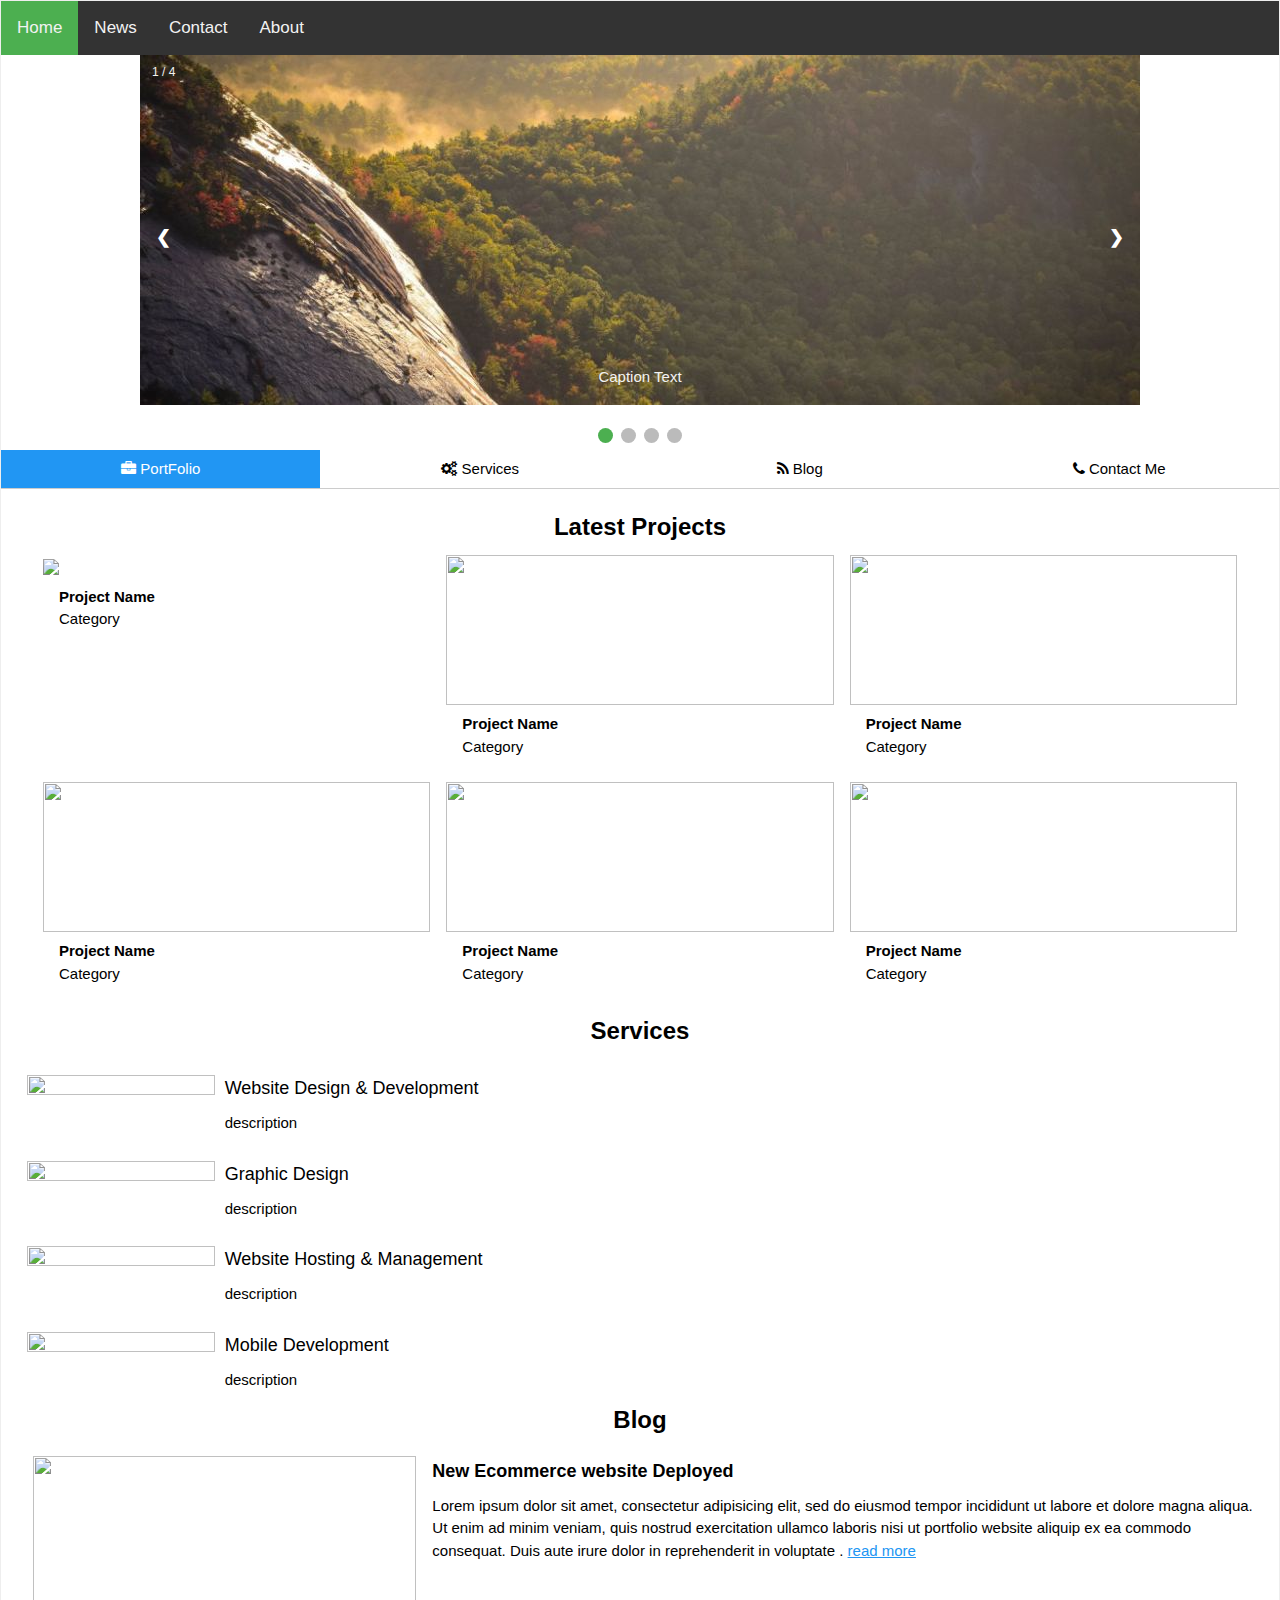
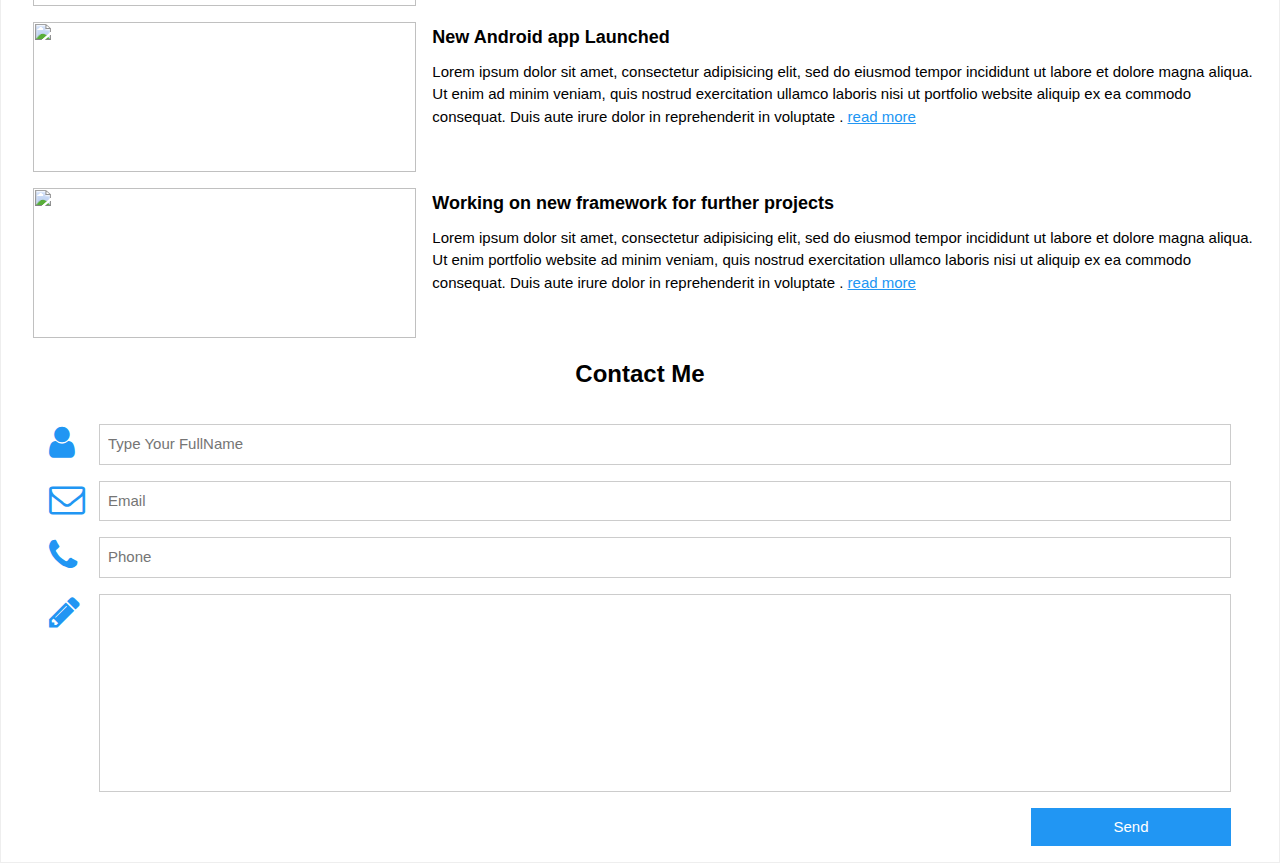
==== slider.html @ fadb253d "first website commit" ====
<!DOCTYPE html>
<html lang="en" dir="ltr">
  <head>
    <meta charset="utf-8">
    <link rel="stylesheet" href="https://www.w3schools.com/w3css/4/w3.css">
    <link rel="stylesheet" href="https://cdnjs.cloudflare.com/ajax/libs/font-awesome/4.7.0/css/font-awesome.min.css">
    <link rel="stylesheet" href="slider.css">
    <title>portfolio website</title>

<!-- <div class="container">


        <div class="slider-container">
                <a href="#" class="slider-trigger">   Click here   </a>
                <div class="slider-parent">    <h1>Slider</h1>    <a href="https:/twitter.com/giyaletter">Twitter&lt;/a> <br>    &lt;a href="https:/twitter.com/s_omeal">@Supriya</a> <br>    <a href="https:/twitter.com/g__patil">@Girish</a> <br>   </div>
        
        
        </div>




</div> -->

<!--navbar-->
<div class="topnav" id="myTopnav">
        <a href="#home" class="active">Home</a>
        <a href="#news">News</a>
        <a href="#contact">Contact</a>
        <a href="#about">About</a>
        <a href="javascript:void(0);" class="icon" onclick="myFunction()">
          <i class="fa fa-bars"></i>
        </a>
      </div>


  </head>
  <body>
    
<!-- Slideshow container -->
<div class="slideshow-container">

        <!-- Full-width images with number and caption text -->
        <div class="mySlides fade">
          <div class="numbertext">1 / 4</div>
          <img src="img/img1.jpg" style="width:100%">
          <div class="text">Caption Text</div>
        </div>
      
        <div class="mySlides fade">
          <div class="numbertext">2 / 4</div>
          <img src="img/img2.jpg" style="width:100%">
          <div class="text">Caption Two</div>
        </div>
      
        <div class="mySlides fade">
          <div class="numbertext">3 / 4</div>
          <img src="img/img3.jpg" style="width:100%">
          <div class="text">Caption Three</div>
        </div>
        <div class="mySlides fade">
                <div class="numbertext">4 / 4</div>
                <img src="img/img3.jpg" style="width:100%">
                <div class="text">Caption Three</div>
              </div>
      
        <!-- Next and previous buttons -->
        <a class="prev" onclick="plusSlides(-1)">&#10094;</a>
        <a class="next" onclick="plusSlides(1)">&#10095;</a>
      </div>
      <br>
      
      <!-- The dots/circles -->
      <div style="text-align:center">
        <span class="dot" onclick="currentSlide(1)"></span> 
        <span class="dot" onclick="currentSlide(2)"></span> 
        <span class="dot" onclick="currentSlide(3)"></span> 
        <span class="dot" onclick="currentSlide(4)"></span> 
      </div>





      <div class=”w3-bar w3-white” >
                                        
            <div class="w3-row w3-border-bottom">
                            <div class="w3-col s3 m3">
                               <button class="w3-bar-item w3-button tablink w3-blue"   onclick="openTab(event,'Portfolio')" style="width:100%;">
                                <i class="fa fa-briefcase"></i>
                                 PortFolio
                               </button>
                            </div>
                            <div class="w3-col s3 m3">
                              <button class="w3-bar-item w3-button tablink"   onclick="openTab(event,'Services')" style="width:100%;">
                               <i class="fa fa-cogs"></i>
                                Services
                              </button>
                            </div>
                            <div class="w3-col s3 m3">
                               <button class="w3-bar-item w3-button tablink"   onclick="openTab(event,'Blog')" style="width:100%;">
                                <i class="fa fa-rss"></i>
                                 Blog
                               </button>
                            </div>
                            <div class="w3-col s3 m3">
                               <button class="w3-bar-item w3-button tablink"   onclick="openTab(event,'Contact')" style="width:100%;">
                                <i class="fa fa-phone"></i>
                                  Contact Me
                                </button>
                            </div>
                          </div>




                    <div id="Portfolio" class="w3-container tab" > 

                                    <div class="user-latest-projects" >
                                                    <h3><b>Latest Projects</b></h3>
                                                    <div class="w3-row-padding">
                                                       <div class="w3-col s4 m4">
                                                          <div class="project">
                                                            <img src="./img/hosting and management.jpg”             style="width:100%;height:150px;">
                                                            <div class="w3-container w3-padding">
                                                               <span> <b> Project Name </b></span> <br>
                                                               <span>Category</span>
                                                            </div>
                                                           </div>
                                                      </div>
                                                       <div class="w3-col s4 m4">
                                                          <div class="project">
                                                            <img src="./img/app development.jpg" style="width:100%;height:150px;">
                                                            <div class="w3-container w3-padding">
                                                                <span> <b> Project Name </b></span> <br>
                                                                <span>Category</span>
                                                            </div>
                                                          </div>
                                                       </div>
                                                       <div class="w3-col s4 m4">
                                                          <div class="project">
                                                            <img src="./img/website development.jpg" style="width:100%;height:150px;">
                                                            <div class="w3-container w3-padding">
                                                                <span> <b> Project Name </b></span><br>
                                                                <span>Category</span>
                                                            </div>
                                                          </div>
                                                       </div>
                                                 </div>
                                                 <div class="w3-row-padding w3-margin-top">
                                                    <div class="w3-col s4 m4">
                                                      <div class="project">
                                                        <img src="./img/app development.jpg" style="width:100%;height:150px;">
                                                        <div class="w3-container w3-padding">
                                                          <span> <b> Project Name </b></span><br>
                                                          <span>Category</span>
                                                        </div>
                                                      </div>
                                                    </div>
                                                    <div class="w3-col s4 m4">
                                                      <div class="project">
                                                       <img src="./img/hosting and management.jpg" style="width:100%;height:150px;">
                                                        <div class="w3-container w3-padding">
                                                         <span> <b> Project Name </b></span><br>
                                                         <span>Category</span>
                                                        </div>
                                                       </div>
                                                    </div>
                                                   <div class="w3-col s4 m4">
                                                     <div class="project">
                                                       <img src="./img/design.jpg" style="width:100%;height:150px;">
                                                       <div class="w3-container w3-padding">
                                                         <span> <b> Project Name </b></span><br>
                                                             <span>Category</span>
                                                        </div>
                                                     </div>
                                                   </div>
                                                   </div>
                                                 </div>


                    </div>
                    <div id="Services" class="w3-container tab" style=”display:none”>
                                    <h3 style="text-align:center;"> <b> Services </b></h3>
                                    <div class="w3-row w3-margin-top">
                                       <div class="w3-col s2 m2">
                                        <img src="./img/website development.jpg" alt="" style="height:100%;     width:100%;padding:10px;">
                                       </div>
                                       <div class="w3-col s10 m10">
                                         <h5>Website Design & Development</h5>
                                         <span>description</span>
                                       </div>
                                     </div>
                                     <div class="w3-row w3-margin-top">
                                        <div class="w3-col s2 m2">
                                          <img src="./img/design.jpg" alt="" style="height:100%;         width:100%;padding:10px;">
                                        </div>
                                        <div class="w3-col s10 m10">
                                          <h5>Graphic Design</h5>
                                          <span>description</span>
                                        </div>
                                     </div>
                                     <div class="w3-row w3-margin-top">
                                        <div class="w3-col s2 m2">
                                           <img src="./img/hosting and management.jpg" alt=""  style="height:100%; width:100%;padding:10px;">
                                        </div>
                                        <div class="w3-col s10 m10">
                                          <h5>Website Hosting & Management</h5>
                                          <span>description</span>
                                        </div>
                                     </div>
                                     <div class="w3-row w3-margin-top">
                                        <div class="w3-col s2 m2">
                                          <img src="./img/app development.jpg" alt="" style="height:100%; width:100%;padding:10px;">
                                        </div>
                                        <div class="w3-col s10 m10">
                                          <h5>Mobile Development</h5>
                                          <span>description</span>
                                        </div>
                                     </div>
                    
                    
                    
                    </div>
                    <div id="Blog" class="w3-container tab" style=”display:none”>
                    
                                    <h3 style="text-align:center;"><b>Blog</b></h3>
                                    <div class="w3-row">
                                      <div class="w3-col s4 m4 w3-padding">
                                        <img src="./img/design.jpg" alt="" style="height:150px; width:100%;">
                                      </div>
                                      <div class="w3-col s8 m8">
                                        <h5><b>New Ecommerce website Deployed</b></h5>
                                        <span>
                                        Lorem ipsum dolor sit amet, consectetur adipisicing elit, sed do       eiusmod tempor incididunt ut labore et dolore magna aliqua. Ut enim     ad minim veniam, quis nostrud exercitation ullamco laboris nisi ut   portfolio website  aliquip ex ea commodo consequat. Duis aute irure dolor in         reprehenderit in voluptate  .
                                         <a href="javascript:void(0);" class="w3-text-blue">read more</a>
                                        </span>
                                       </div>
                                     </div>
                                    <div class="w3-row">
                                    <div class="w3-col s4 m4 w3-padding">
                                      <img src="./img/app development.jpg" alt="" style="height:150px; width:100%;">
                                    </div>
                                    <div class="w3-col s8 m8">
                                       <h5><b>New Android app Launched</b></h5>
                                        <span>
                                         Lorem ipsum dolor sit amet, consectetur adipisicing elit, sed do     eiusmod tempor incididunt ut labore et dolore magna aliqua. Ut enim     ad minim veniam, quis nostrud exercitation ullamco laboris nisi ut   portfolio website  aliquip ex ea commodo consequat. Duis aute irure dolor in         reprehenderit in voluptate  .
                                         <a href="javascript:void(0);" class="w3-text-blue">read more</a>
                                        </span>
                                    </div>
                                  </div>
                                  <div class="w3-row">
                                    <div class="w3-col s4 m4 w3-padding">
                                      <img src="./img/hosting and management.jpg" alt="" style="height:150px; width:100%;">
                                    </div>
                                    <div class="w3-col s8 m8">
                                       <h5><b>Working on new framework for further projects</b></h5>
                                       <span>
                                        Lorem ipsum dolor sit amet, consectetur adipisicing elit, sed do eiusmod tempor incididunt ut labore et dolore magna aliqua. Ut enim portfolio website    ad minim veniam, quis nostrud exercitation ullamco laboris nisi ut aliquip ex ea commodo consequat. Duis aute irure dolor in      reprehenderit in voluptate  .
                                         <a href="javascript:void(0);" class="w3-text-blue">read more</a>
                                       </span>
                                    </div>
                                 </div>
                    
                    
                    
                    </div>
                    <div id="Contact" class="w3-container tab" style=”display:none”>
                    
                                    <h3 style="text-align:center;"><b>Contact Me </b></h3>
                                    <div class="user-contact">
                                       <form action="" class="w3-container w3-text-blue w3-margin">
                                         <div class="w3-row w3-section">
                                            <div class="w3-col" style="width:50px">
                                     <i class="w3-xxlarge fa fa-user"></i>
                                    </div>
                                            <div class="w3-rest">
                                                <input class="w3-input w3-border" name="first" type="text" placeholder="Type Your FullName">
                                            </div>
                                         </div>
                                         <div class="w3-row w3-section">
                                            <div class="w3-col" style="width:50px">
                                     <i class="w3-xxlarge fa fa-envelope-o"></i>
                                    </div>
                                            <div class="w3-rest">
                                             <input class="w3-input w3-border" name="email" type="text" placeholder="Email">
                                             </div>
                                          </div>
                                          <div class="w3-row w3-section">
                                             <div class="w3-col" style="width:50px">
                                     <i class="w3-xxlarge fa fa-phone"></i>
                                     </div>
                                             <div class="w3-rest">
                                                <input class="w3-input w3-border" name="phone" type="text" placeholder="Phone">
                                              </div>
                                           </div>
                                          <div class="w3-row w3-section">
                                              <div class="w3-col" style="width:50px">
                                     <i class="w3-xxlarge fa fa-pencil"></i>
                                      </div>
                                              <div class="w3-rest">
                                                <textarea class="w3-input w3-border" rows="8" cols="80" style="resize:none;"></textarea>
                                              </div>
                                          </div>
                                          <div class="w3-row" style="text-align:right;">
                                              <button class="w3-button  w3-blue  w3-padding"   style="width:200px;">Send</button>
                                          </div>
                                      </form>
                                </div>
                    
                    
                    </div>
                                   
            
            
            </div>


                                    <script type="text/javascript">
                                            function openTab(evt, tabName) {
                                           //defining 3 variables.
                                               var i, x, tablinks;
                                           //collecting elements and store them in an array which has a class name of tab  
                                               x = document.getElementsByClassName("tab");
                                           
                                           //loop over the x array and give style.display=”none” property to every element
                                               for (i = 0; i < x.length; i++) {
                                                  x[i].style.display = "none";
                                               }
                                           
                                           //collecting elements and store them in an array which has a class name of tablink
                                               tablinks = document.getElementsByClassName("tablink");
                                           
                                           //loop over tablinks array and replace the “w3-blue” class with none.
                                               for (i = 0; i < x.length; i++) {
                                                 tablinks[i].className = tablinks[i].className.replace(" w3-blue", "");
                                               }
                                           
                                           //find the element with a id of tabName and set display equal to block
                                               document.getElementById(tabName).style.display = "block";
                                           
                                           //give the classname “w3-blue” to currentTarget
                                               evt.currentTarget.className += " w3-blue";
                                            }
                                         </script>
</div>













  </body>
  <script src="app.js"></script>
</html>
---- slider.css ----
* {box-sizing:border-box}

/* Slideshow container */
.slideshow-container {
  max-width: 1000px;
  position: relative;
  margin: auto;
}

/* Hide the images by default */
.mySlides {
  display: none;
}

/* Next & previous buttons */
.prev, .next {
  cursor: pointer;
  position: absolute;
  top: 50%;
  width: auto;
  margin-top: -22px;
  padding: 16px;
  color: white;
  font-weight: bold;
  font-size: 18px;
  transition: 0.6s ease;
  border-radius: 0 3px 3px 0;
  user-select: none;
}

/* Position the "next button" to the right */
.next {
  right: 0;
  border-radius: 3px 0 0 3px;
}

/* On hover, add a black background color with a little bit see-through */
.prev:hover, .next:hover {
  background-color: rgba(0,0,0,0.8);
}

/* Caption text */
.text {
  color: #f2f2f2;
  font-size: 15px;
  padding: 8px 12px;
  position: absolute;
  bottom: 8px;
  width: 100%;
  text-align: center;
}

/* Number text (1/3 etc) */
.numbertext {
  color: #f2f2f2;
  font-size: 12px;
  padding: 8px 12px;
  position: absolute;
  top: 0;
}

/* The dots/bullets/indicators */
.dot {
  cursor: pointer;
  height: 15px;
  width: 15px;
  margin: 0 2px;
  background-color: #bbb;
  border-radius: 50%;
  display: inline-block;
  transition: background-color 0.6s ease;
}

.active, .dot:hover {
  background-color: #717171;
}

/* Fading animation */
.fade {
  -webkit-animation-name: fade;
  -webkit-animation-duration: 1.5s;
  animation-name: fade;
  animation-duration: 1.5s;
}

@-webkit-keyframes fade {
  from {opacity: .4} 
  to {opacity: 1}
}

@keyframes fade {
  from {opacity: .4} 
  to {opacity: 1}
}




body{
    border:1px solid #eee;
  }

  .left-component, .right-component{
    height: - webkit – fill- available;
  }


  .left-component{
    border:1px solid #eee;
}
.user-cover-container{
    height: 200px;
    background: #2b2b52;
    background-image: url('img/cover.jpg');
    background-size: cover;
  }

  .user-bio{
    position: relative;
    top:-50px;
    margin-bottom: -50px;
  }
  .user-bio img{
    height: 100px;
    width: 100px;
    border-radius: 100%;
    border: 5px solid white;
    display: block;
    margin-left: auto;
    margin-right: auto;
  }
  .user-info{
    text-align: center;
  }
  .user-social-links{
    font-size: 25px;
    text-align: center;
  }

  .user-about{
    padding: 10px;
  }
  .user-skills{
    padding: 10px;
  }
  .skills span{
    margin: 5px;
    border-radius: 5px;
  }
  .user-latest-projects{
    padding: 10px;
  }
  .user-latest-projects h3{
    text-align: center;
  }


  /*NAVBAR CSS*/
/* Add a black background color to the top navigation */
.topnav {
    background-color: #333;
    overflow: hidden;
  }
  
  /* Style the links inside the navigation bar */
  .topnav a {
    float: left;
    display: block;
    color: #f2f2f2;
    text-align: center;
    padding: 14px 16px;
    text-decoration: none;
    font-size: 17px;
  }
  
  /* Change the color of links on hover */
  .topnav a:hover {
    background-color: #ddd;
    color: black;
  }
  
  /* Add an active class to highlight the current page */
  .active {
    background-color: #4CAF50;
    color: white;
  }
  
  /* Hide the link that should open and close the topnav on small screens */
  .topnav .icon {
    display: none;
  }

  /* When the screen is less than 600 pixels wide, hide all links, except for the first one ("Home"). Show the link that contains should open and close the topnav (.icon) */
@media screen and (max-width: 600px) {
    .topnav a:not(:first-child) {display: none;}
    .topnav a.icon {
      float: right;
      display: block;
    }
  }
  
  /* The "responsive" class is added to the topnav with JavaScript when the user clicks on the icon. This class makes the topnav look good on small screens (display the links vertically instead of horizontally) */
  @media screen and (max-width: 600px) {
    .topnav.responsive {position: relative;}
    .topnav.responsive a.icon {
      position: absolute;
      right: 0;
      top: 0;
    }
    .topnav.responsive a {
      float: none;
      display: block;
      text-align: left;
    }
  }
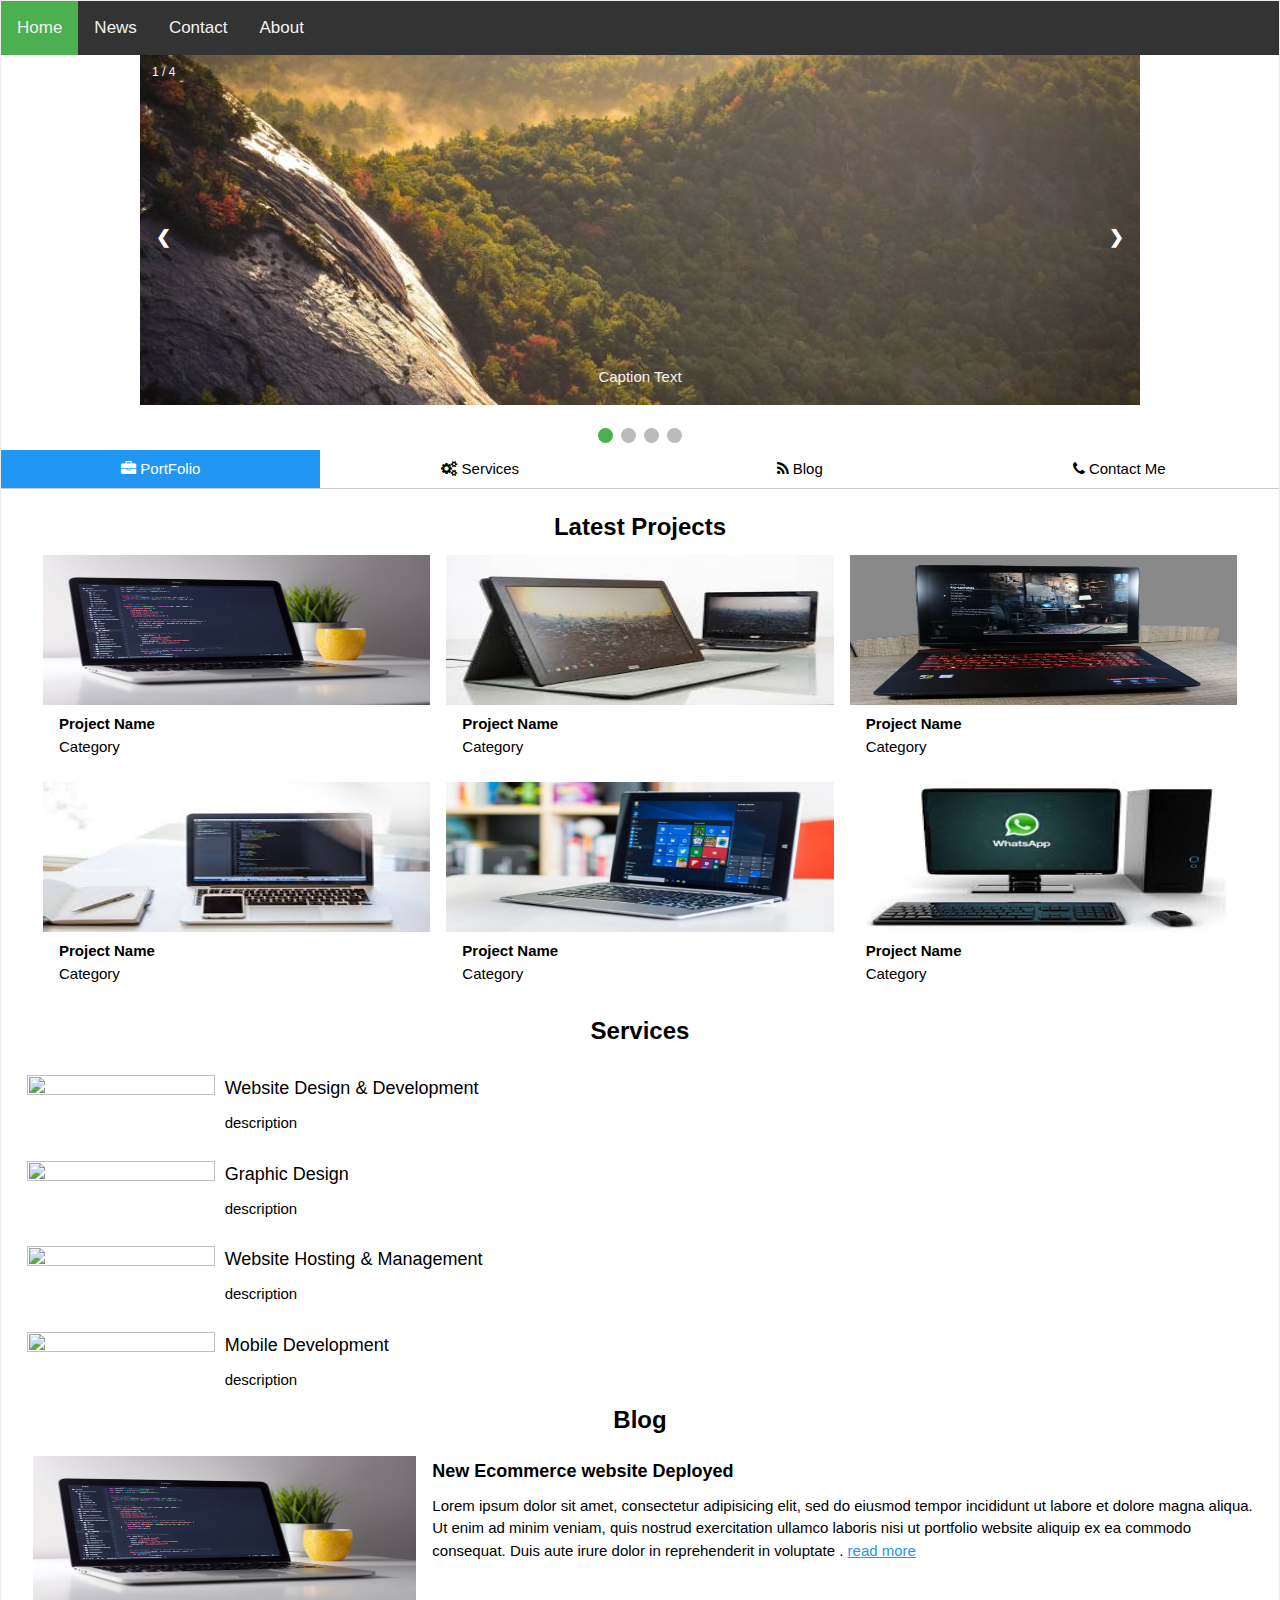
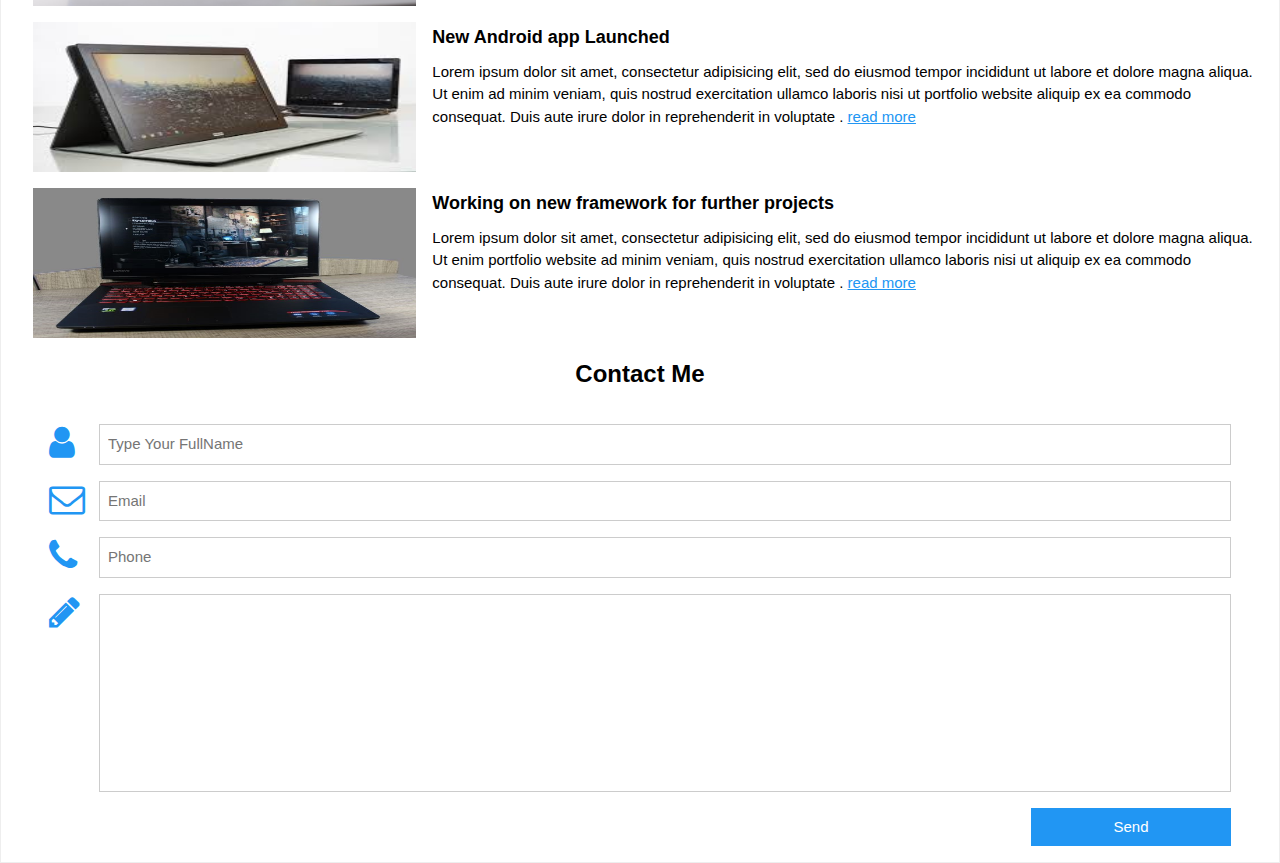
==== commit f38a52b3: "added images for project and blog tab" ====
--- a/slider.html
+++ b/slider.html
@@ -121,7 +121,7 @@
                                                     <div class="w3-row-padding">
                                                        <div class="w3-col s4 m4">
                                                           <div class="project">
-                                                            <img src="./img/hosting and management.jpg”             style="width:100%;height:150px;">
+                                                            <img src="img/project1.jpg"             style="width:100%;height:150px;">
                                                             <div class="w3-container w3-padding">
                                                                <span> <b> Project Name </b></span> <br>
                                                                <span>Category</span>
@@ -130,7 +130,7 @@
                                                       </div>
                                                        <div class="w3-col s4 m4">
                                                           <div class="project">
-                                                            <img src="./img/app development.jpg" style="width:100%;height:150px;">
+                                                            <img src="img/project2.jpg" style="width:100%;height:150px;">
                                                             <div class="w3-container w3-padding">
                                                                 <span> <b> Project Name </b></span> <br>
                                                                 <span>Category</span>
@@ -139,7 +139,7 @@
                                                        </div>
                                                        <div class="w3-col s4 m4">
                                                           <div class="project">
-                                                            <img src="./img/website development.jpg" style="width:100%;height:150px;">
+                                                            <img src="img/project3.jpg" style="width:100%;height:150px;">
                                                             <div class="w3-container w3-padding">
                                                                 <span> <b> Project Name </b></span><br>
                                                                 <span>Category</span>
@@ -150,7 +150,7 @@
                                                  <div class="w3-row-padding w3-margin-top">
                                                     <div class="w3-col s4 m4">
                                                       <div class="project">
-                                                        <img src="./img/app development.jpg" style="width:100%;height:150px;">
+                                                        <img src="img/project4.jpg" style="width:100%;height:150px;">
                                                         <div class="w3-container w3-padding">
                                                           <span> <b> Project Name </b></span><br>
                                                           <span>Category</span>
@@ -159,7 +159,7 @@
                                                     </div>
                                                     <div class="w3-col s4 m4">
                                                       <div class="project">
-                                                       <img src="./img/hosting and management.jpg" style="width:100%;height:150px;">
+                                                       <img src="img/project5.jpg" style="width:100%;height:150px;">
                                                         <div class="w3-container w3-padding">
                                                          <span> <b> Project Name </b></span><br>
                                                          <span>Category</span>
@@ -168,7 +168,7 @@
                                                     </div>
                                                    <div class="w3-col s4 m4">
                                                      <div class="project">
-                                                       <img src="./img/design.jpg" style="width:100%;height:150px;">
+                                                       <img src="img/project6.jpg" style="width:100%;height:150px;">
                                                        <div class="w3-container w3-padding">
                                                          <span> <b> Project Name </b></span><br>
                                                              <span>Category</span>
@@ -227,7 +227,7 @@
                                     <h3 style="text-align:center;"><b>Blog</b></h3>
                                     <div class="w3-row">
                                       <div class="w3-col s4 m4 w3-padding">
-                                        <img src="./img/design.jpg" alt="" style="height:150px; width:100%;">
+                                        <img src="img/project1.jpg" alt="" style="height:150px; width:100%;">
                                       </div>
                                       <div class="w3-col s8 m8">
                                         <h5><b>New Ecommerce website Deployed</b></h5>
@@ -239,7 +239,7 @@
                                      </div>
                                     <div class="w3-row">
                                     <div class="w3-col s4 m4 w3-padding">
-                                      <img src="./img/app development.jpg" alt="" style="height:150px; width:100%;">
+                                      <img src="img/project2.jpg" alt="" style="height:150px; width:100%;">
                                     </div>
                                     <div class="w3-col s8 m8">
                                        <h5><b>New Android app Launched</b></h5>
@@ -251,7 +251,7 @@
                                   </div>
                                   <div class="w3-row">
                                     <div class="w3-col s4 m4 w3-padding">
-                                      <img src="./img/hosting and management.jpg" alt="" style="height:150px; width:100%;">
+                                      <img src="img/project3.jpg" alt="" style="height:150px; width:100%;">
                                     </div>
                                     <div class="w3-col s8 m8">
                                        <h5><b>Working on new framework for further projects</b></h5>
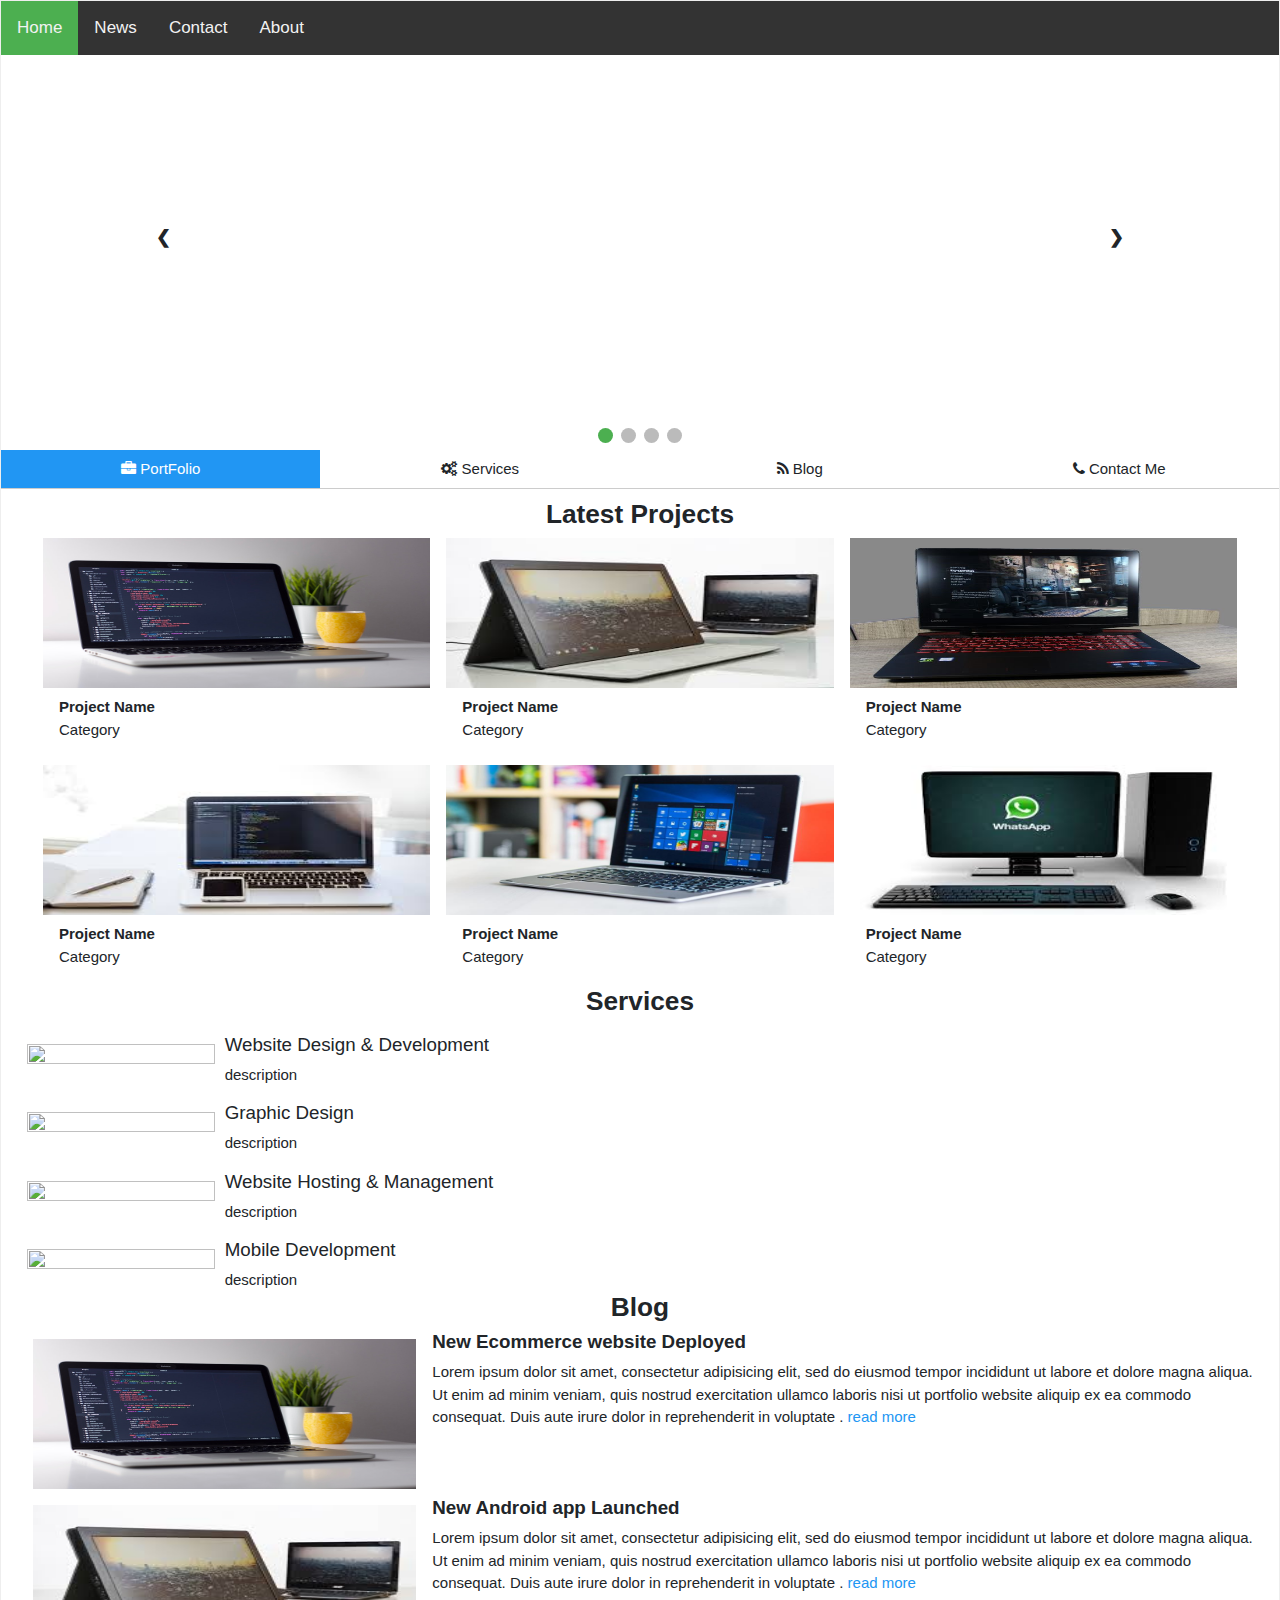
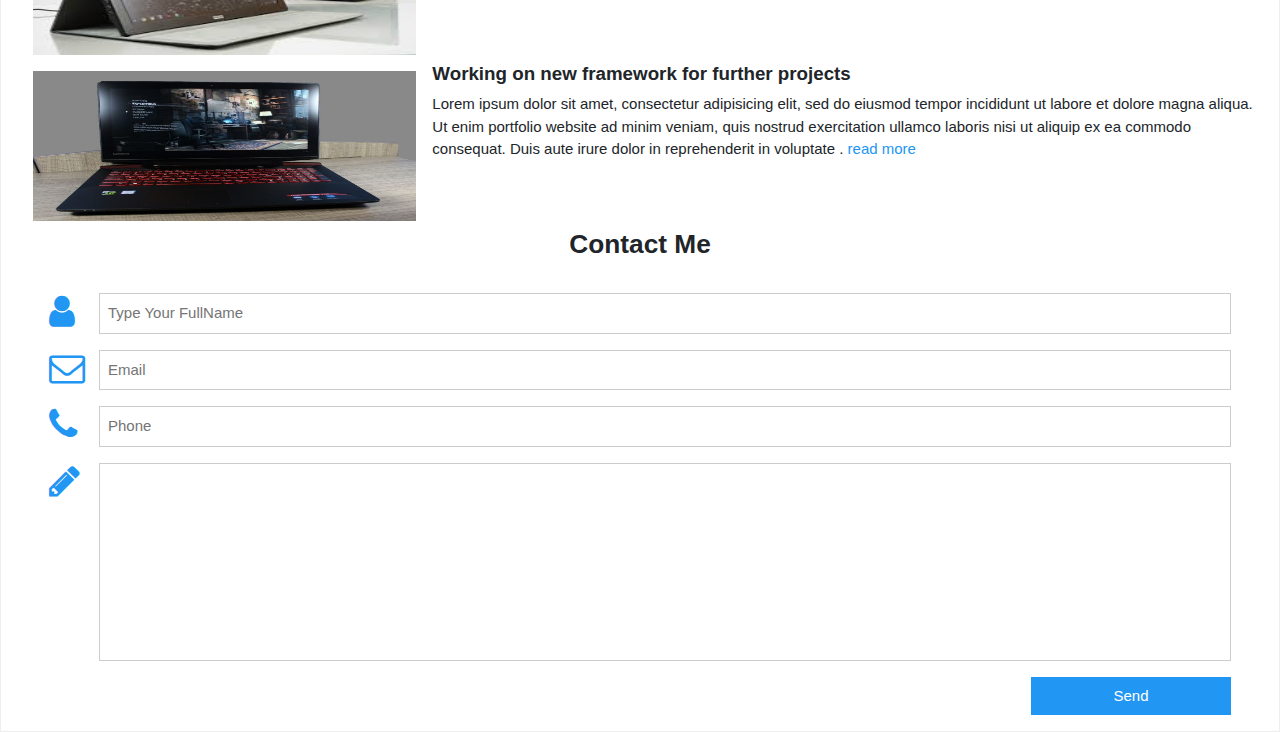
==== commit 8f72cd5e: "Version that has bootstrap" ====
--- a/slider.html
+++ b/slider.html
@@ -2,9 +2,15 @@
 <html lang="en" dir="ltr">
   <head>
     <meta charset="utf-8">
+    <meta name="viewport" content="width=device-width, initial-scale=1">
     <link rel="stylesheet" href="https://www.w3schools.com/w3css/4/w3.css">
     <link rel="stylesheet" href="https://cdnjs.cloudflare.com/ajax/libs/font-awesome/4.7.0/css/font-awesome.min.css">
     <link rel="stylesheet" href="slider.css">
+
+<link rel="stylesheet" href="https://maxcdn.bootstrapcdn.com/bootstrap/4.3.1/css/bootstrap.min.css">
+    <script src="https://maxcdn.bootstrapcdn.com/bootstrap/4.3.1/js/bootstrap.min.js"></script>
+
+
     <title>portfolio website</title>
 
 <!-- <div class="container">
